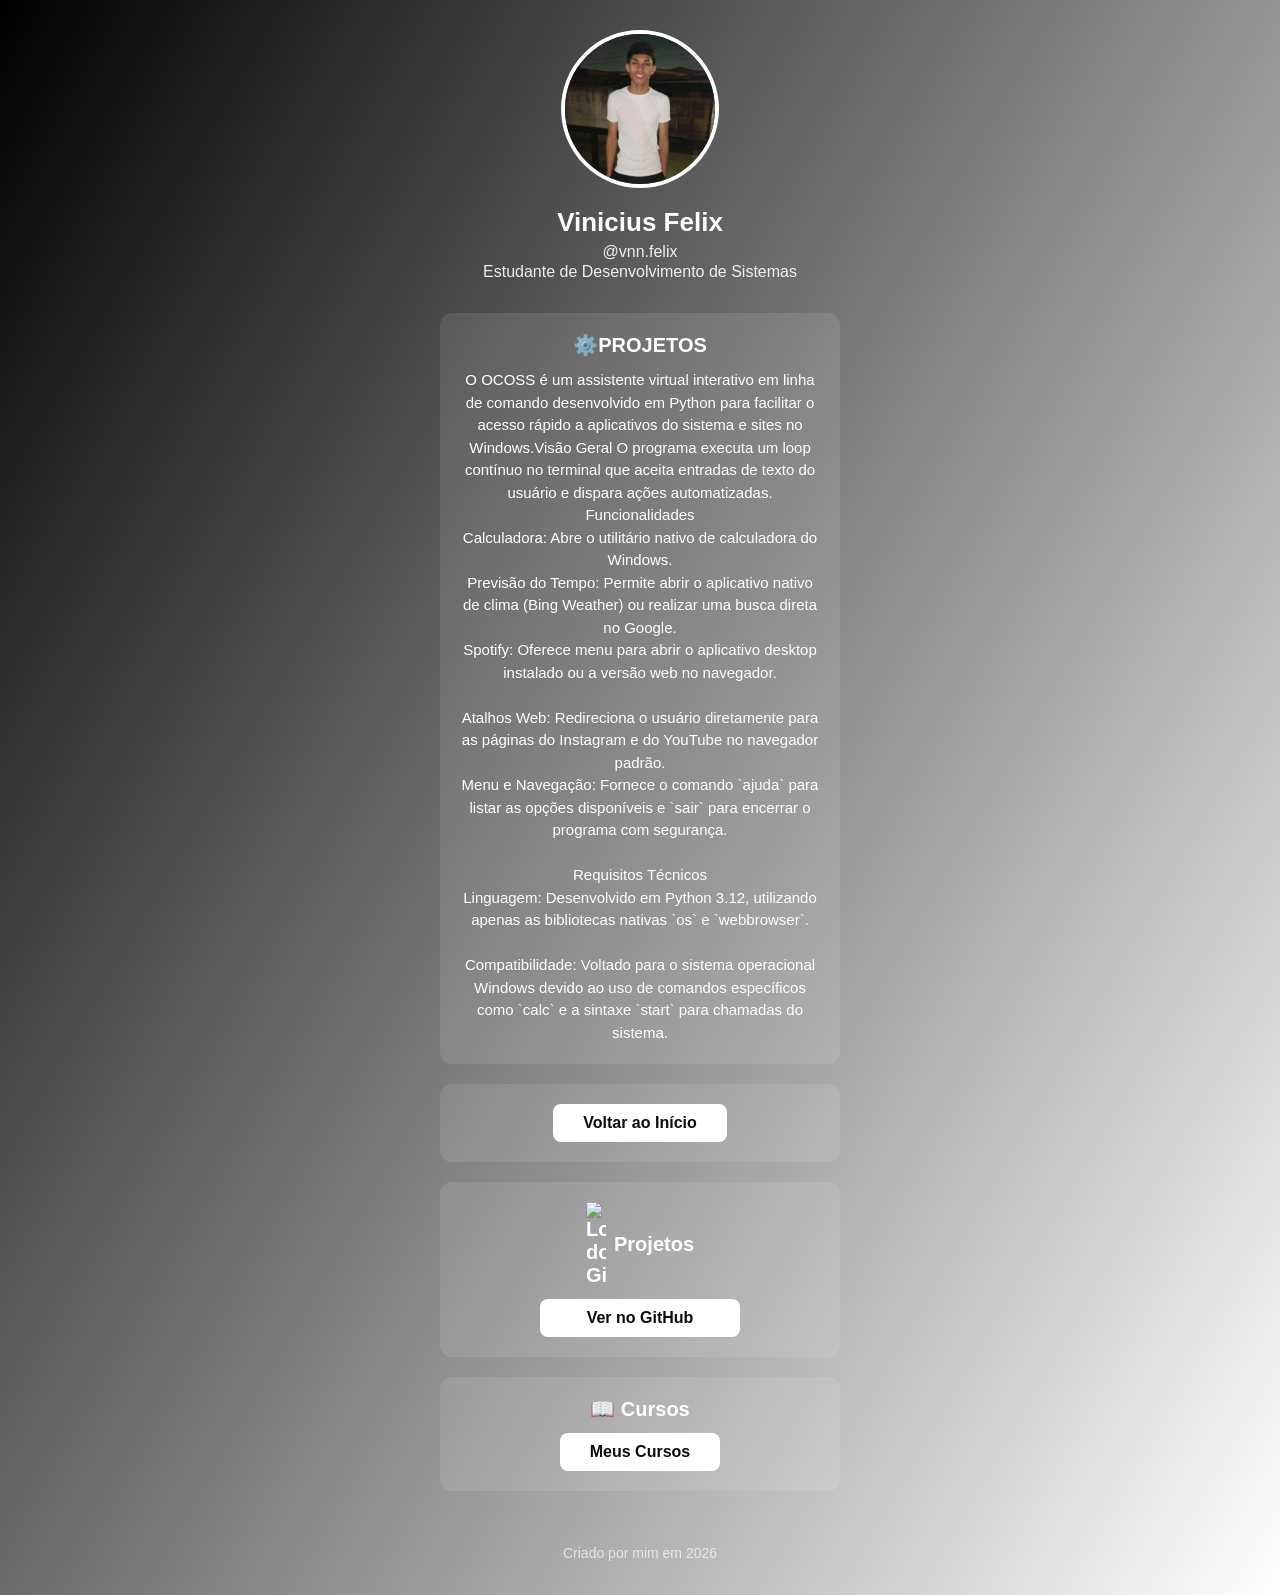
==== resumo.html @ f692f410 "first commit" ====
<!doctype html>
<html lang="pt-br">
  <head>
    <meta charset="UTF-8" />
    <meta name="viewport" content="width=device-width, initial-scale=1.0" />
    <title>PROJETOS</title>
    <link rel="stylesheet" href="style.css" />
  </head>
  <body>
    <header>
      <img src="1783061382718.jfif" alt="Foto de perfil de Vinicius Felix" />
      <h1>Vinicius Felix</h1>
      <p>@vnn.felix</p>
      <p>Estudante de Desenvolvimento de Sistemas</p>
    </header>

    <main>
      <section class="card sobre">
        <h2>⚙️PROJETOS</h2>
        <p>
          O OCOSS é um assistente virtual interativo em linha de comando
          desenvolvido em Python para facilitar o acesso rápido a aplicativos do
          sistema e sites no Windows.Visão Geral O programa executa um loop
          contínuo no terminal que aceita entradas de texto do usuário e dispara
          ações automatizadas. 
          <br>
          Funcionalidades
          <br>
          Calculadora: Abre o
          utilitário nativo de calculadora do Windows.
          <br>
          Previsão do Tempo: Permite abrir o aplicativo nativo de clima (Bing Weather) ou realizar
          uma busca direta no Google.
          <br>
          Spotify: Oferece menu para abrir o
          aplicativo desktop instalado ou a versão web no navegador.
          <br>
          <br>
          Atalhos
          Web: Redireciona o usuário diretamente para as páginas do Instagram
          e do YouTube no navegador padrão.
          <br>
          Menu e Navegação: Fornece o
          comando `ajuda` para listar as opções disponíveis e `sair` para
          encerrar o programa com segurança.
          <br>
          <br>
          Requisitos Técnicos
          <br>
          Linguagem: Desenvolvido em Python 3.12, utilizando apenas as
          bibliotecas nativas `os` e `webbrowser`.
          <br>
          <br>
          Compatibilidade: Voltado para o sistema operacional Windows devido ao uso de comandos
          específicos como `calc` e a sintaxe `start` para chamadas do sistema.
        </p>
      </section>

      <section class="card">
        <a href="index.html">Voltar ao Início</a>
      </section>

      <section class="card">
        <h2>
          <img
            src="https://upload.wikimedia.org/wikipedia/commons/c/c2/GitHub_Invertocat_Logo.svg?utm_source=pt.wikipedia.org&utm_campaign=index&utm_content=original"
            alt="Logo do GitHub"
            width="20"
          />
          Projetos
        </h2>
        <div class="botoes-coluna">
          <a
            href="https://github.com/vnsfelix"
            target="_blank"
            rel="noopener noreferrer"
            >Ver no GitHub</a
          >
        </div>
      </section>

      <section class="card">
        <h2>📖 Cursos</h2>
        <a href="curso.html">Meus Cursos</a>
      </section>
    </main>

    <footer>
      <p>Criado por mim em 2026</p>
    </footer>
  </body>
</html>
---- style.css ----
body {
    margin: 0;
    font-family: Arial, Helvetica, sans-serif;
    background: linear-gradient(120deg, #000000, #ffffff);
    color: #ffffff;
    min-height: 100vh;
    display: flex;
    flex-direction: column;
    align-items: center;
}

header {
    text-align: center;
    padding: 30px 20px 10px;
}

header img {
    width: 150px;
    height: 150px;
    border-radius: 50%;
    border: 4px solid #ffffff;
    object-fit: cover;
}

header h1 {
    margin: 15px 0 5px;
    font-size: 26px;
}

header p {
    margin: 2px;
    font-size: 16px;
    opacity: 0.9;
}

main {
    display: flex;
    flex-direction: column;
    gap: 20px;
    width: 100%;
    max-width: 400px;
    padding: 20px;
    text-align: center;
}

.card {
    background: rgba(255, 255, 255, 0.1);
    border-radius: 12px;
    padding: 20px;
    text-align: center;
    transition: transform 0.2s ease, background-color 0.2s ease;
}

.card2 {
    background: rgba(255, 255, 255, 0.1);
    border-radius: 12px;
    padding: 20px;
    text-align: center;
    transition: transform 0.2s ease, background-color 0.2s ease;
}

.card:hover {
    transform: scale(1.02);
    background: rgba(255, 255, 255, 0.15);
}

.card h2 {
    margin-top: 0;
    margin-bottom: 12px;
    display: flex;
    align-items: center;
    justify-content: center;
    gap: 8px;
    font-size: 20px;
}

.card p {
    line-height: 1.5;
    font-size: 15px;
    margin: 0;
}

.card a {
    display: inline-block;
    padding: 10px 30px;
    background: #ffffff;
    color: #0c0c0c;
    text-decoration: none;
    border-radius: 8px;
    font-weight: bold;
    transition: opacity 0.2s ease;
}

.card2 a {
    display: inline-block;
    padding: 10px 30px;
    background: #ffffff;
    color: #0c0c0c;
    text-decoration: none;
    border-radius: 8px;
    font-weight: bold;
    transition: opacity 0.2s ease;
}

.card a:hover {
    opacity: 0.9;
}

.botoes-coluna {
    display: flex;
    flex-direction: column;
    gap: 15px;
    align-items: center;
}

.botoes-coluna a {
    width: 200px;
    padding: 10px 0;
}

footer {
    margin: 20px 0;
    font-size: 14px;
    opacity: 0.7;
}
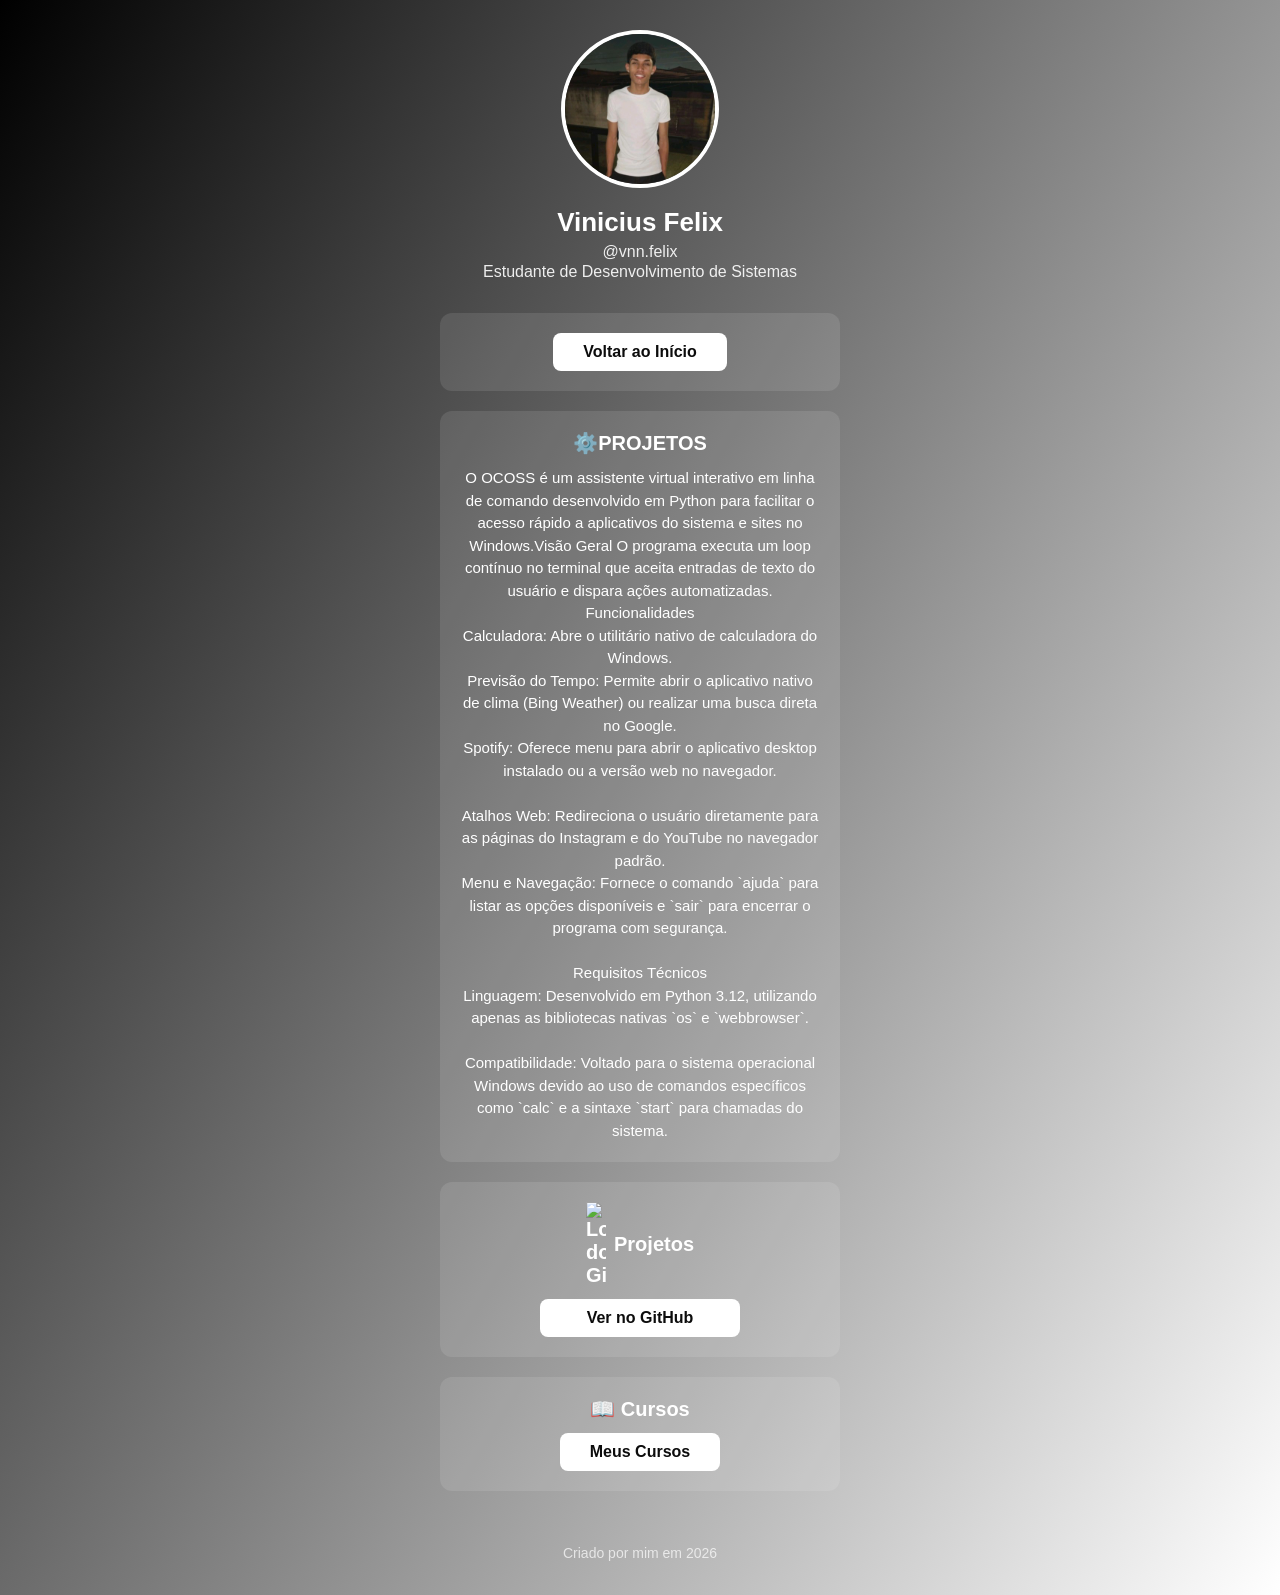
==== commit dbd5298b: "first commit" ====
--- a/resumo.html
+++ b/resumo.html
@@ -15,6 +15,10 @@
     </header>
 
     <main>
+      <section class="card">
+        <a href="index.html">Voltar ao Início</a>
+      </section>
+
       <section class="card sobre">
         <h2>⚙️PROJETOS</h2>
         <p>
@@ -57,10 +61,6 @@
       </section>
 
       <section class="card">
-        <a href="index.html">Voltar ao Início</a>
-      </section>
-
-      <section class="card">
         <h2>
           <img
             src="https://upload.wikimedia.org/wikipedia/commons/c/c2/GitHub_Invertocat_Logo.svg?utm_source=pt.wikipedia.org&utm_campaign=index&utm_content=original"
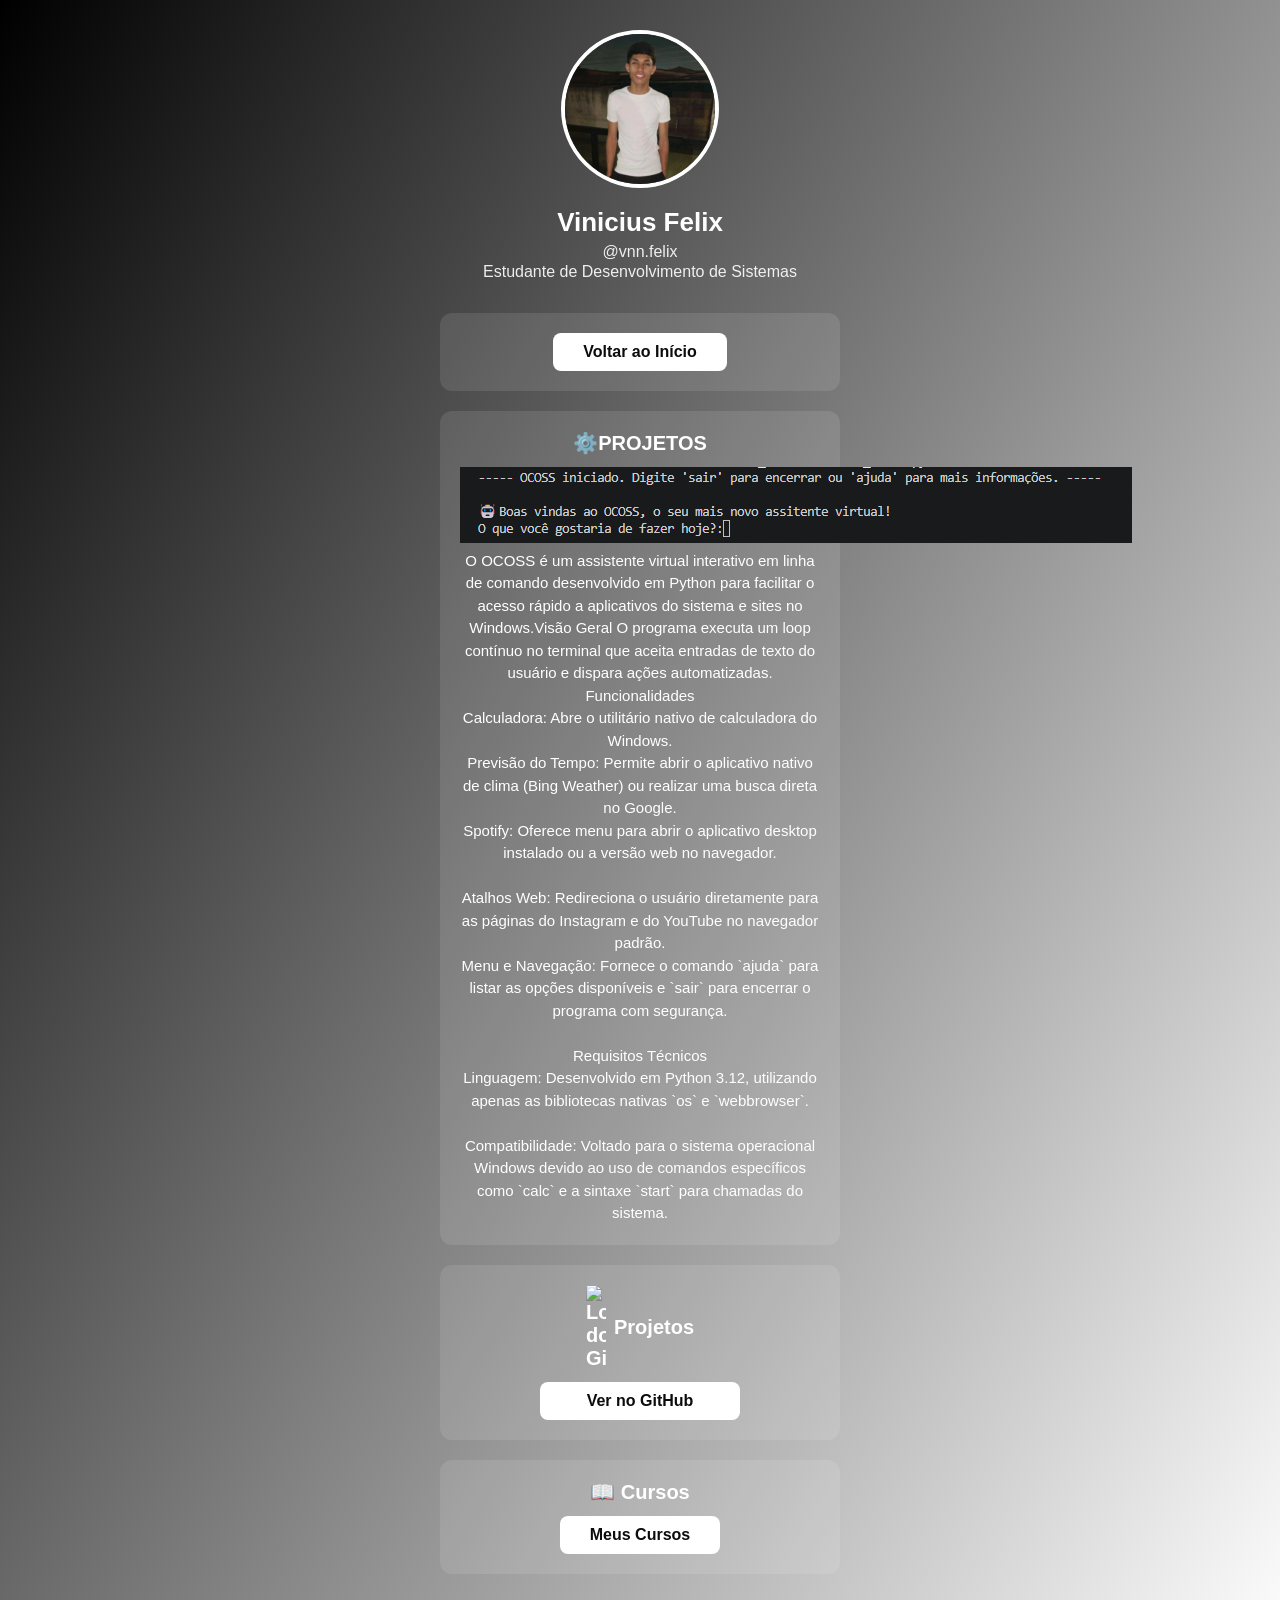
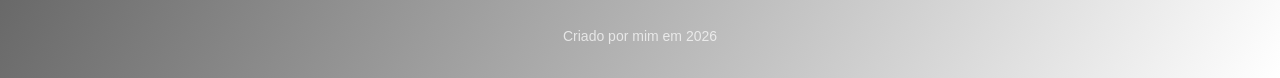
==== commit bfb3e6c6: "first commit" ====
--- a/resumo.html
+++ b/resumo.html
@@ -22,6 +22,7 @@
       <section class="card sobre">
         <h2>⚙️PROJETOS</h2>
         <p>
+            <img src="Captura de tela 2026-08-28 162133.png" alt="occos">
           O OCOSS é um assistente virtual interativo em linha de comando
           desenvolvido em Python para facilitar o acesso rápido a aplicativos do
           sistema e sites no Windows.Visão Geral O programa executa um loop
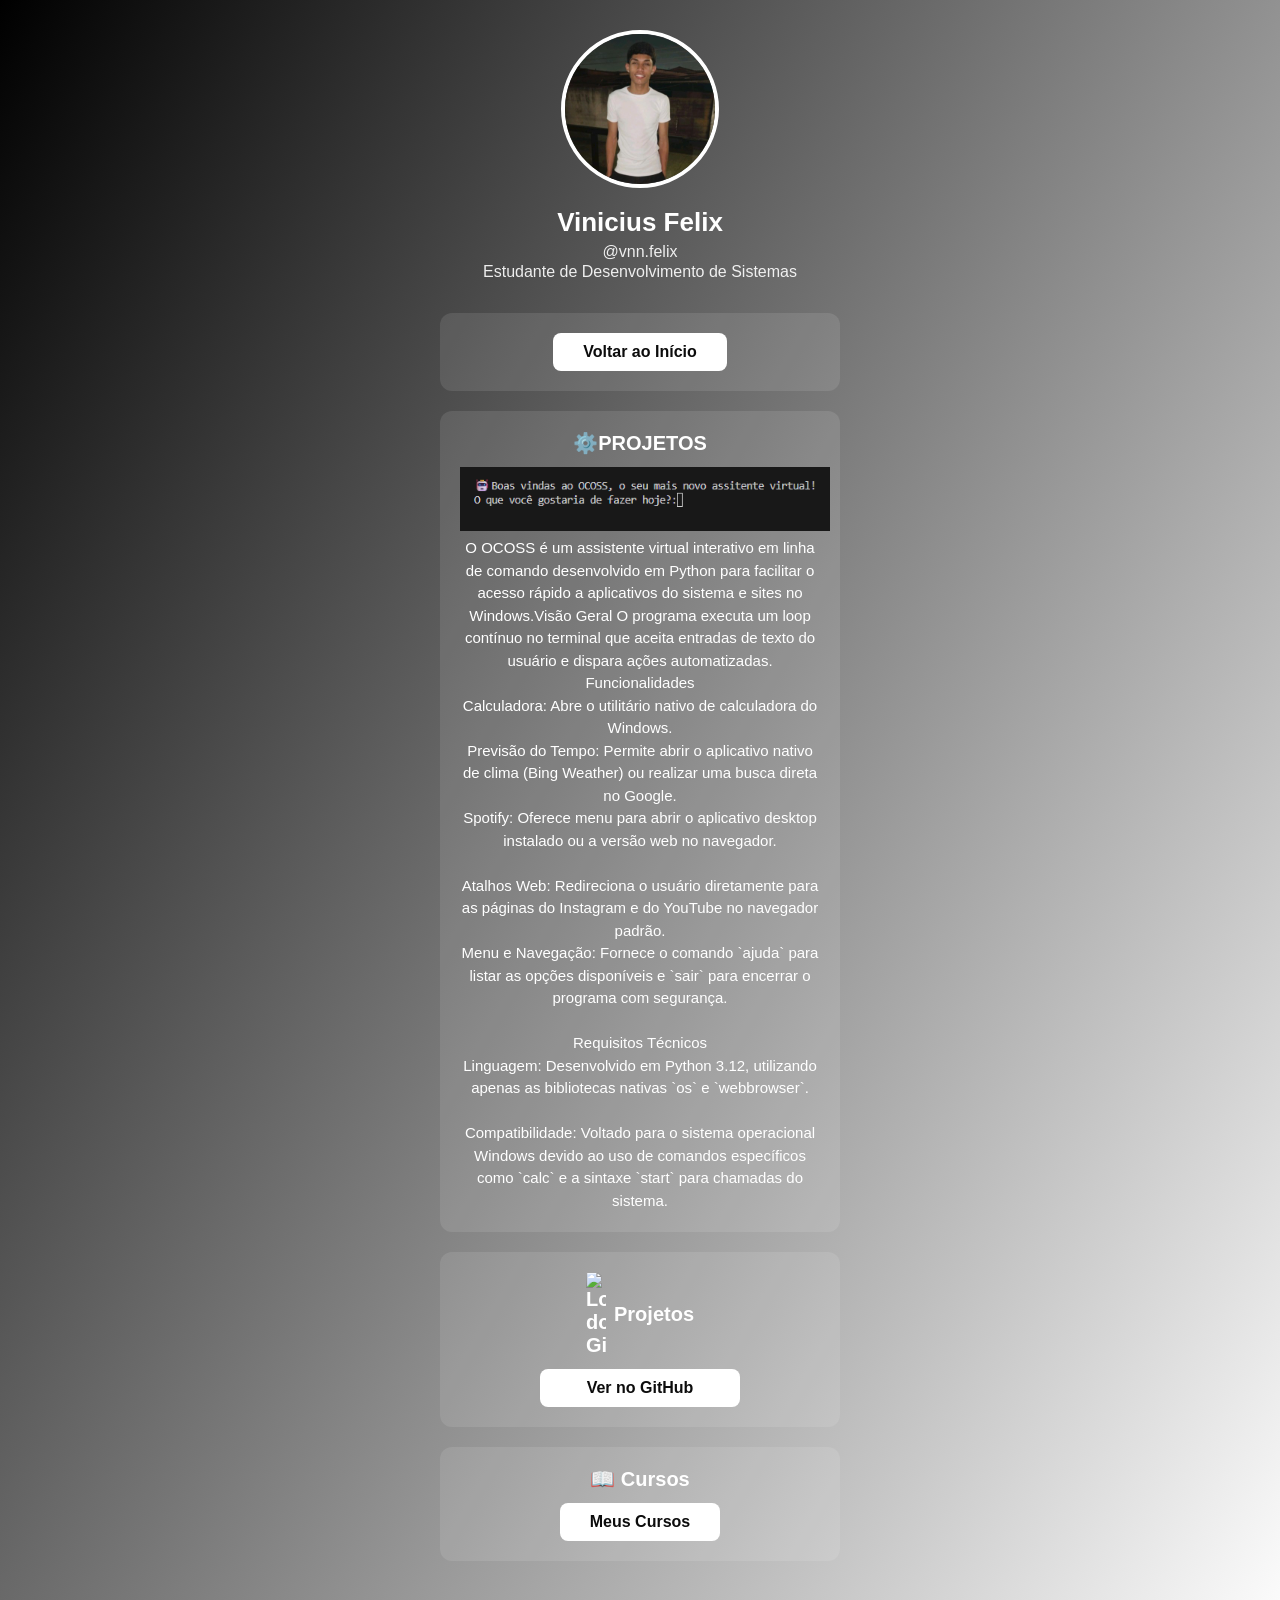
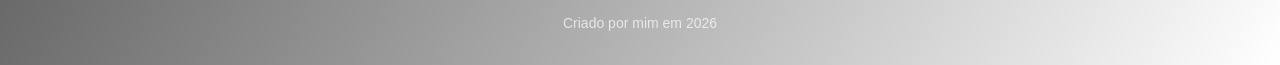
==== commit 7f86f21a: "fix img 3.0" ====
--- a/resumo.html
+++ b/resumo.html
@@ -22,7 +22,7 @@
       <section class="card sobre">
         <h2>⚙️PROJETOS</h2>
         <p>
-            <img src="Captura de tela 2026-08-28 162133.png" alt="occos">
+            <img src="img/Captura de tela 2026-09-04 105630.png" width="370px" alt="occos">
           O OCOSS é um assistente virtual interativo em linha de comando
           desenvolvido em Python para facilitar o acesso rápido a aplicativos do
           sistema e sites no Windows.Visão Geral O programa executa um loop
@@ -72,7 +72,7 @@
         </h2>
         <div class="botoes-coluna">
           <a
-            href="https://github.com/vnsfelix"
+            href="https://github.com/vnsfelix/OCOSS_IA"
             target="_blank"
             rel="noopener noreferrer"
             >Ver no GitHub</a
